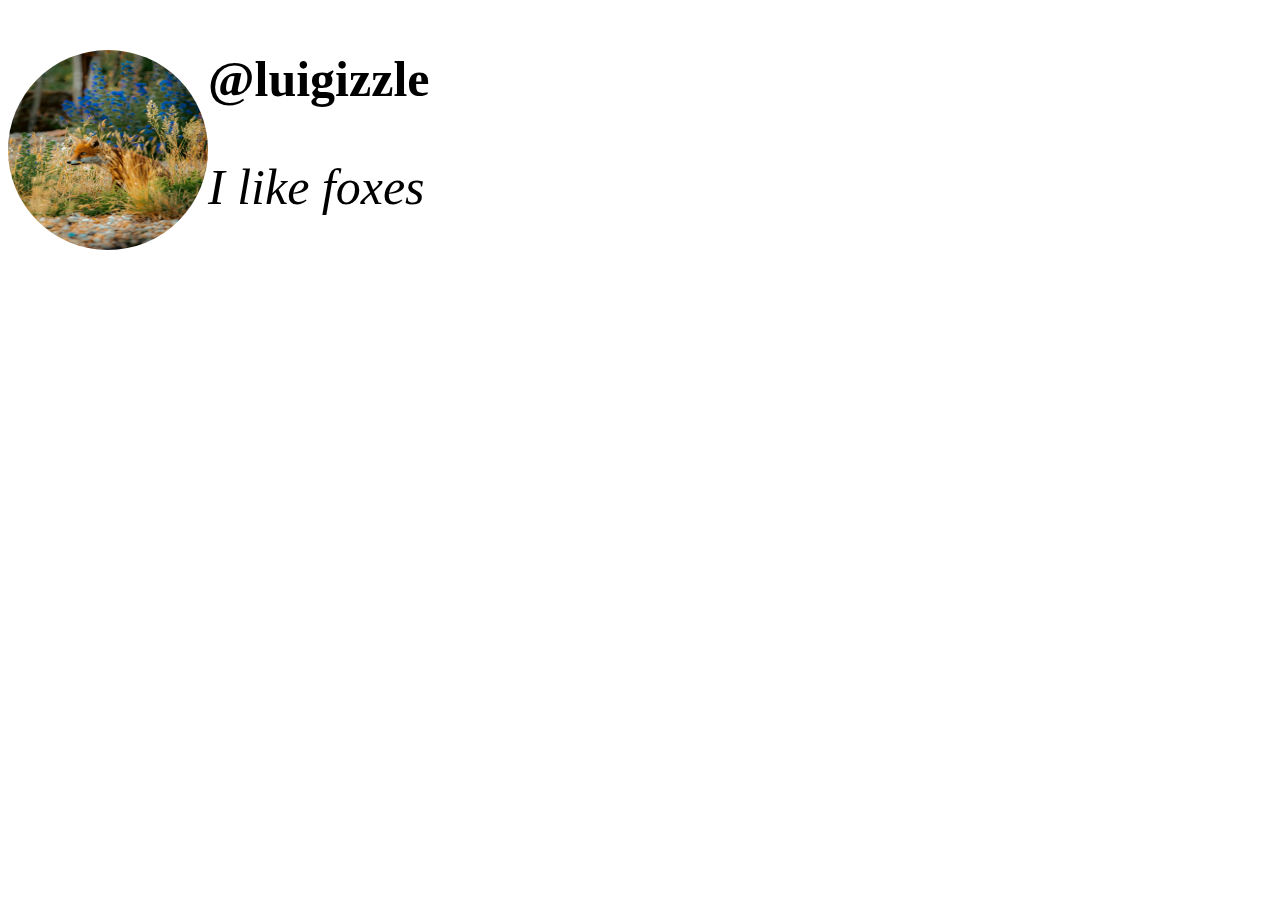
==== HTML/index.html @ c255099a "me messing around with HTML and CSS" ====
<!DOCTYPE html>
<html>
    <head>
        <title>This is the title in the head</title>
        <style>
            img {
                width: 200px;
                height: 200px;
                border-radius: 100px;
                float: left;
            }
            .username {
                font-weight: bold;
                font-size: 50px;
            }
            .desc {
                font-size: 50px;
                font-style: italic;
            }
        </style>
    </head>
    <body>
        <img src="images/photo.jpeg" alt="maybe its a firefox">
        <p class="username">@luigizzle</p>
        <p class="desc">I like foxes</p>
    </body>
</html>
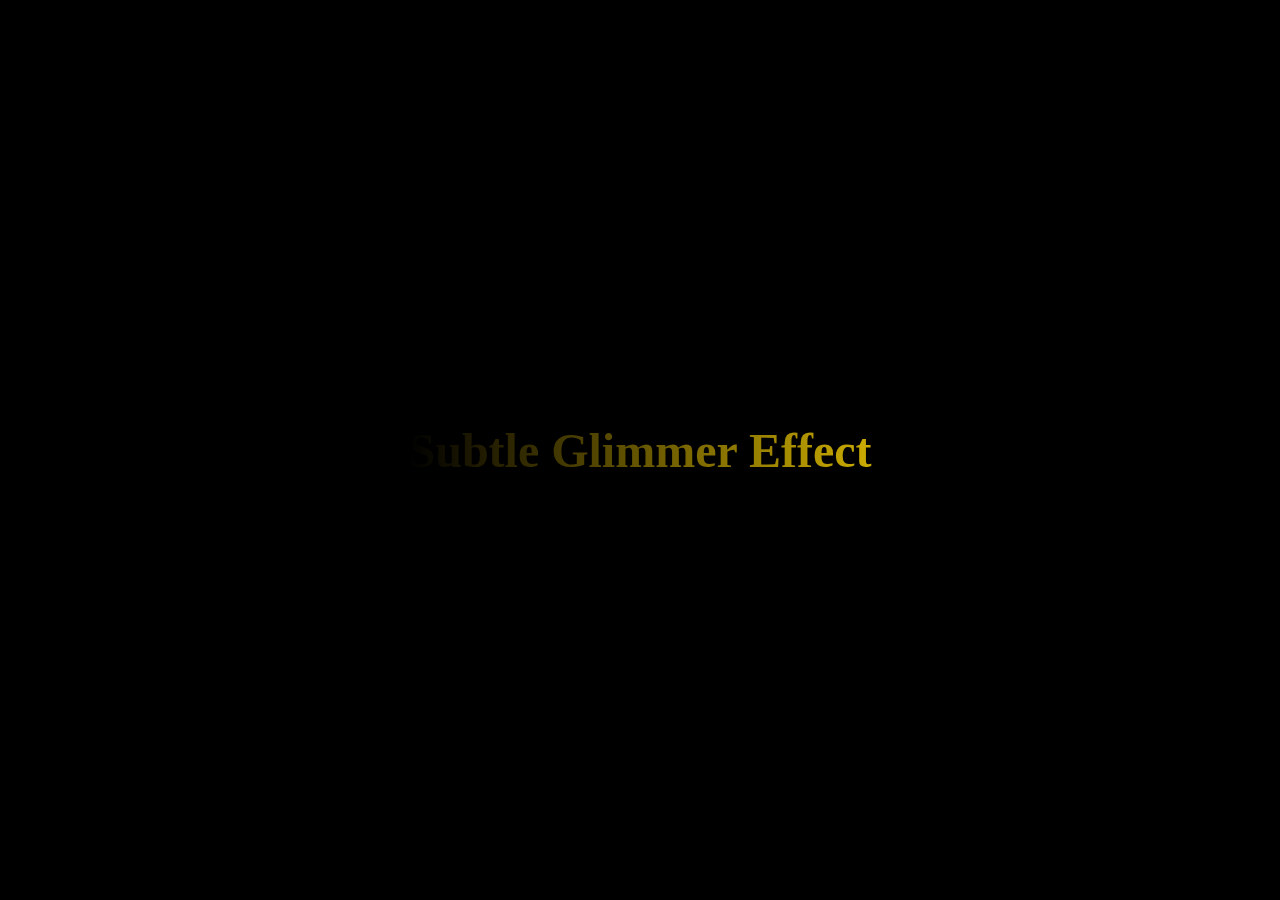
==== commit aef86785: "Initial commit for smaller JS projects" ====
--- a/HTML/index.html
+++ b/HTML/index.html
@@ -1,27 +1,50 @@
 <!DOCTYPE html>
-<html>
-    <head>
-        <title>This is the title in the head</title>
-        <style>
-            img {
-                width: 200px;
-                height: 200px;
-                border-radius: 100px;
-                float: left;
+<html lang="en">
+<head>
+    <meta charset="UTF-8">
+    <meta name="viewport" content="width=device-width, initial-scale=1.0">
+    <title>Text Shimmer Effect</title>
+    <style>
+        body {
+            background-color: #000;  /* Set page background to black */
+            display: flex;
+            justify-content: center;
+            align-items: center;
+            min-height: 100vh;
+            margin: 0;
+        }
+
+        .shimmer-text {
+            font-size: 3rem;
+            font-weight: bold;
+            color: #444;  /* Dark grey base color of the text */
+            background-image: linear-gradient(
+                90deg,
+                rgba(255, 215, 0, 0) 0%,       /* Transparent part of the gradient */
+                rgba(255, 215, 0, 0.8) 50%,    /* Dark yellow (gold) with some opacity for shimmer */
+                rgba(255, 215, 0, 0) 100%      /* Transparent again */
+            );
+            background-size: 200%;
+            background-clip: text;
+            -webkit-background-clip: text;     /* For compatibility with Safari */
+            color: transparent;                /* Make text itself transparent to show the background */
+            animation: shimmer 3s infinite;    /* Apply shimmer animation */
+        }
+
+        @keyframes shimmer {
+            0% {
+                background-position: -100% 0;  /* Start gradient off-screen to the left */
             }
-            .username {
-                font-weight: bold;
-                font-size: 50px;
+            50% {
+                background-position: 100% 0;   /* Move gradient across to the right */
             }
-            .desc {
-                font-size: 50px;
-                font-style: italic;
+            100% {
+                background-position: 200% 0;   /* End gradient off-screen to the right */
             }
-        </style>
-    </head>
-    <body>
-        <img src="images/photo.jpeg" alt="maybe its a firefox">
-        <p class="username">@luigizzle</p>
-        <p class="desc">I like foxes</p>
-    </body>
-</html>+        }
+    </style>
+</head>
+<body>
+    <h1 class="shimmer-text">Subtle Glimmer Effect</h1>
+</body>
+</html>
